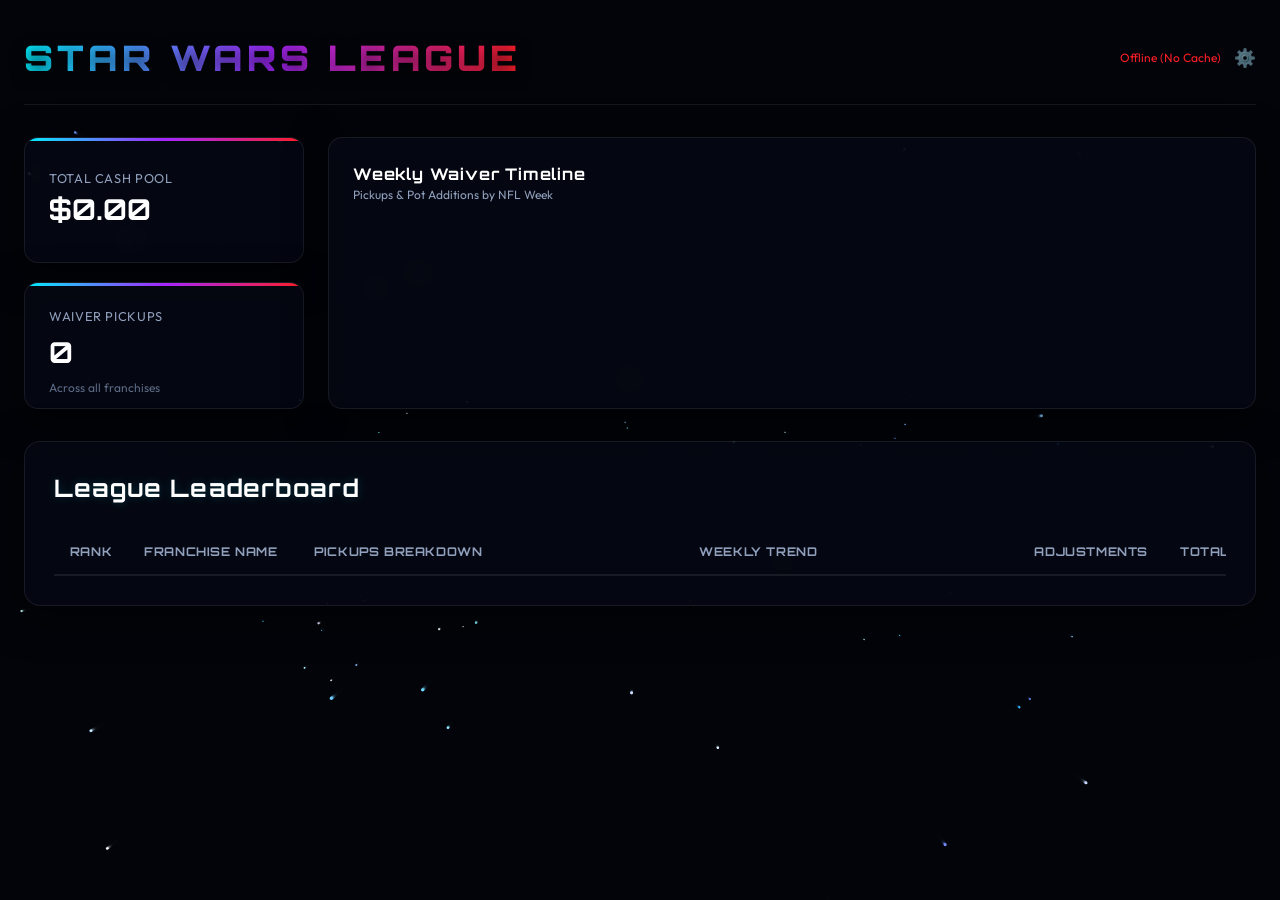
==== docs/index.html @ c92e5472 "Remove yellow logo badge, split filters into stacked small year and large view selectors, format tot" ====
<!DOCTYPE html>
<html lang="en">
<head>
  <meta charset="UTF-8">
  <meta name="viewport" content="width=device-width, initial-scale=1.0">
  <title>Star Wars League - Dues & waiver Dashboard</title>
  <!-- Galactic Fonts -->
  <link rel="preconnect" href="https://fonts.googleapis.com">
  <link rel="preconnect" href="https://fonts.gstatic.com" crossorigin>
  <link href="https://fonts.googleapis.com/css2?family=Outfit:wght@300;400;600;700&family=Orbitron:wght@400;700;900&family=Space+Grotesk:wght@400;700&display=swap" rel="stylesheet">
  <link rel="stylesheet" href="styles.css">
</head>
<body>
  <!-- Twinkling Starfield & Warp Speed Canvas -->
  <canvas id="space-canvas"></canvas>

  <div class="app-container">
    <header class="app-header">
      <div class="logo-area">
        <h1 id="league-title">STAR WARS LEAGUE</h1>
      </div>
      
      <!-- Global Controls Header (obvious at top) -->
      <div class="global-controls-header">
        <div class="year-tabs-row" id="year-selector-container">
          <!-- Years rendered dynamically -->
        </div>
        <div class="view-tabs-row" id="view-selector-container">
          <!-- View modes (Dues / Rollup View) rendered dynamically -->
        </div>
      </div>

      <!-- Minimized settings & sync -->
      <div class="header-right-minimized">
        <span id="sync-time-label">Loading local cache...</span>
        <button id="btn-open-settings" title="Open Settings">⚙️</button>
      </div>
    </header>

    <!-- Top Dashboard: Metrics & Weekly Timeline Chart -->
    <section class="dashboard-top-grid">
      <!-- Left side: Summary numbers -->
      <div class="summary-cards-stack">
        <div class="metric-card" id="metric-pot">
          <div class="metric-info-split">
            <div class="metric-left">
              <span class="metric-label">Total Cash Pool</span>
              <h2 class="metric-value" id="pot-value">$0.00</h2>
            </div>
            <div class="metric-right-payouts" id="payout-pills">
              <!-- Rendered dynamically: champ & runner-up payouts -->
            </div>
          </div>
        </div>
        <div class="metric-card" id="metric-pickups">
          <div class="metric-info">
            <span class="metric-label">Waiver Pickups</span>
            <h2 class="metric-value" id="total-pickups-value">0</h2>
            <span class="metric-sub">Across all franchises</span>
          </div>
        </div>
      </div>

      <!-- Right side: Weekly Timeline Chart -->
      <div class="chart-card">
        <div class="chart-header">
          <h3>Weekly Waiver Timeline</h3>
          <span class="chart-subtitle">Pickups & Pot Additions by NFL Week</span>
        </div>
        <!-- Custom responsive SVG Bar Chart -->
        <div class="svg-chart-container" id="timeline-chart-element">
          <!-- Rendered dynamically via app.js -->
        </div>
      </div>
    </section>

    <!-- Main Panel: Dues Leaderboard -->
    <main class="main-panel">
      <div class="panel-header-row">
        <h2>League Leaderboard</h2>
      </div>

      <!-- Rollup filters row -->
      <div class="rollup-filters-row" id="rollup-filters-container" style="display: none; margin-bottom: 1.25rem; align-items: center; background: rgba(255, 255, 255, 0.02); border: 1px solid var(--border-color); border-radius: 8px; padding: 0.5rem 0.8rem; width: fit-content; flex-wrap: nowrap; overflow-x: auto;">
        <span class="filter-label" style="font-size: 0.85rem; font-weight: 700; color: var(--text-secondary); margin-right: 0.8rem; text-transform: uppercase; letter-spacing: 0.03em; white-space: nowrap;">Filter Rollup:</span>
        <div class="filter-buttons" id="rollup-filter-buttons" style="margin: 0; white-space: nowrap;">
          <!-- Dynamically generated -->
        </div>
        <span class="filter-separator">|</span>
        <div class="rollup-search-box" style="display: flex; align-items: center; gap: 0.5rem; white-space: nowrap;">
          <span style="font-size: 0.85rem; font-weight: 700; color: var(--text-secondary); text-transform: uppercase; letter-spacing: 0.03em;">Search:</span>
          <input type="text" id="rollup-search-input" placeholder="Search rollup..." style="background: rgba(255, 255, 255, 0.05); border: 1px solid var(--border-color); border-radius: 4px; padding: 0.35rem 0.6rem; color: #fff; font-size: 0.85rem; font-family: var(--font-display); width: 180px; outline: none; transition: border-color 0.2s;" />
        </div>
      </div>

      <div class="table-container">
        <table class="dues-table" id="dues-table-element">
          <thead>
            <tr>
              <th>Rank</th>
              <th>Franchise Name</th>
              <th>Pickups Breakdown</th>
               <th style="text-align: center;">Weekly Trend</th>
              <th>Adjustments</th>
              <th>Total Due</th>
            </tr>
          </thead>
          <tbody id="dues-tbody">
            <!-- Rendered dynamically -->
          </tbody>
        </table>
      </div>
    </main>
  </div>

  <!-- Detail Modal for Team Audit -->
  <div class="modal" id="audit-modal">
    <div class="modal-overlay" id="modal-overlay"></div>
    <div class="modal-content modal-large">
      <header class="modal-header">
        <div class="modal-title-wrap">
          <span class="logo-badge" id="modal-championships-badge">🏆 0 Championships</span>
          <h3 id="modal-team-title">Team Name</h3>
          <div class="record-badge-row">
            <span class="record-badge" id="modal-team-record-year">2025 Record: 0-0</span>
            <span class="record-badge" id="modal-team-record-alltime">All-Time: 0-0</span>
          </div>
        </div>
        <button class="close-btn" id="btn-close-modal">&times;</button>
      </header>
      <div class="modal-body">
        <!-- Money breakdown summary -->
        <div class="audit-summary-grid">
          <div class="audit-stat">
            <span class="label">Base Buy-In</span>
            <span class="value" id="audit-buy-in">$0.00</span>
          </div>
          <div class="audit-stat">
            <span class="label">Waiver Cost</span>
            <span class="value" id="audit-waiver-cost">$0.00</span>
          </div>
          <div class="audit-stat">
            <span class="label">Global Shared Dues</span>
            <span class="value" id="audit-shared-cost">$0.00</span>
          </div>
          <div class="audit-stat">
            <span class="label">Custom Adjustments</span>
            <span class="value" id="audit-adj-cost">$0.00</span>
          </div>
          <div class="audit-stat highlight-cyan">
            <span class="label">Total Amount Due</span>
            <span class="value" id="audit-total-due">$0.00</span>
          </div>
        </div>

        <!-- Filter Controls & List Header -->
        <div class="audit-list-header">
          <h4>Transaction Audit Log</h4>
          <div class="filter-controls">
            <span class="filter-label">Filter:</span>
            <div class="filter-buttons" id="audit-filter-buttons">
              <!-- Chunk 1: All-Time Rollup -->
              <button class="filter-chip active" data-filter="all">All</button>
              
              <span class="filter-separator">|</span>
              
              <!-- Chunk 2: Action Groupings -->
              <button class="filter-chip" data-filter="Additions">Additions</button>
              <button class="filter-chip" data-filter="Drops">Drops</button>
              <button class="filter-chip" data-filter="Imports">Imports</button>
              
              <span class="filter-separator">|</span>
              
              <!-- Chunk 3: Individual Specific Transactions -->
              <button class="filter-chip" data-filter="Claims">Claims</button>
              <button class="filter-chip" data-filter="Adds">Adds</button>
              <button class="filter-chip" data-filter="Trades">Trades</button>
            </div>
          </div>
        </div>

        <div class="audit-table-container">
          <table class="audit-table">
            <thead>
              <tr>
                <th>#</th>
                <th>NFL Week</th>
                <th>Timestamp</th>
                <th style="text-align: left; width: 120px;">Action</th>
                <th>Player Details</th>
                <th>Cost</th>
              </tr>
            </thead>
            <tbody id="audit-tbody">
              <!-- Rendered dynamically -->
            </tbody>
          </table>
        </div>
      </div>
    </div>
  </div>

  <!-- Settings Overlay Modal -->
  <div class="modal" id="settings-modal">
    <div class="modal-overlay" id="settings-modal-overlay"></div>
    <div class="modal-content">
      <header class="modal-header">
        <div>
          <h3>League Settings & Adjustments</h3>
          <p class="modal-subtitle">Configure parameters and shared dues</p>
        </div>
        <button class="close-btn" id="btn-close-settings">&times;</button>
      </header>
      <div class="modal-body">
        <div class="settings-sections">
          <!-- Parameters -->
          <div class="settings-group">
            <h4>Fee Parameters</h4>
            <div class="form-row">
              <div class="form-group flex-1">
                <label for="input-buyin">Buy-In Fee ($)</label>
                <input type="number" id="input-buyin" value="25" min="0" step="1">
              </div>
              <div class="form-group flex-1">
                <label for="input-pickup-cost">Cost per Pickup ($)</label>
                <input type="number" id="input-pickup-cost" value="5" min="0" step="0.5">
              </div>
              <div class="form-group flex-1">
                <label for="input-free-pickups">Free Pickups</label>
                <input type="number" id="input-free-pickups" value="2" min="0" step="1">
              </div>
            </div>
            <div class="form-row">
              <div class="form-group flex-1">
                <label for="input-first-split">Winner Payout (%)</label>
                <input type="number" id="input-first-split" value="60" min="0" max="100" step="5">
              </div>
              <div class="form-group flex-1">
                <label for="input-second-split">Runner-up Payout (%)</label>
                <input type="number" id="input-second-split" value="40" min="0" max="100" step="5">
              </div>
            </div>
          </div>

          <!-- Shared Costs -->
          <div class="settings-group">
            <h4>Global Shared Dues (Split Equally)</h4>
            <ul class="dues-list" id="global-dues-list">
              <!-- Rendered dynamically -->
            </ul>
            <div class="add-item-row">
              <input type="text" id="input-global-desc" placeholder="Trophy, Food, etc.">
              <input type="number" id="input-global-amount" placeholder="Amount ($)" min="0" step="1">
              <button class="btn btn-secondary" id="btn-add-global">Add</button>
            </div>
          </div>

          <!-- Adjustments & Historical Records -->
          <div class="settings-group">
            <h4>Team Overrides & Historical Records</h4>
            <div class="form-group">
              <label for="select-adj-team">Select Franchise</label>
              <select id="select-adj-team">
                <!-- Rendered dynamically -->
              </select>
            </div>
            
            <div class="tabs-subnav">
              <button class="sub-tab-btn active" id="sub-tab-adjust">Adjustments</button>
              <button class="sub-tab-btn" id="sub-tab-stats">All-Time Stats</button>
            </div>

            <!-- Tab 1: Financial Adjustments -->
            <div class="sub-tab-content active" id="sub-panel-adjust">
              <div class="add-item-row">
                <input type="text" id="input-adj-desc" placeholder="e.g. Injured Player Credit">
                <input type="number" id="input-adj-amount" placeholder="Amount ($)" step="1">
                <button class="btn btn-secondary" id="btn-add-adj">Apply</button>
              </div>
              <ul class="dues-list list-small" id="team-adjustments-list">
                <!-- Rendered dynamically -->
              </ul>
            </div>

            <!-- Tab 2: Historical Stats -->
            <div class="sub-tab-content" id="sub-panel-stats">
              <div class="form-row">
                <div class="form-group flex-1">
                  <label for="input-stats-champs">Championships</label>
                  <input type="number" id="input-stats-champs" min="0" step="1">
                </div>
                <div class="form-group flex-1">
                  <label for="input-stats-wins">Wins</label>
                  <input type="number" id="input-stats-wins" min="0" step="1">
                </div>
                <div class="form-group flex-1">
                  <label for="input-stats-losses">Losses</label>
                  <input type="number" id="input-stats-losses" min="0" step="1">
                </div>
              </div>
              <div style="text-align: right; margin-top: 0.5rem;">
                <button class="btn btn-secondary" id="btn-save-stats">Save Stats</button>
              </div>
            </div>
          </div>
        </div>

        <div class="admin-actions">
          <button class="btn btn-primary" id="btn-recalculate">Recalculate All</button>
          <button class="btn btn-success" id="btn-export-config">Export config.json</button>
        </div>
      </div>
    </div>
  </div>

  <script src="app.js"></script>
</body>
</html>
---- docs/styles.css ----
/* General Reset & Variable Definitions */
:root {
  --bg-primary: #04060a;
  --bg-secondary: #0a0e1a;
  --bg-tertiary: #10162b;
  --bg-glass: rgba(6, 9, 20, 0.75);
  --bg-glass-hover: rgba(14, 20, 40, 0.85);
  
  --border-color: rgba(255, 255, 255, 0.08);
  --border-color-glow: rgba(0, 240, 255, 0.35);
  
  --text-primary: #f1f4fb;
  --text-secondary: #90a0bd;
  --text-muted: #5b6a85;
  
  /* Galactic/Star Wars Palettes */
  --accent-cyan: #00f0ff;       /* Lightsaber Blue */
  --accent-green: #00ff66;      /* Lightsaber Green */
  --accent-coral: #ff1e27;      /* Lightsaber Red */
  --accent-purple: #a626ff;     /* Lightsaber Purple */
  --accent-yellow: #ffe300;     /* Star Wars Title Yellow */
  
  --font-display: 'Orbitron', sans-serif;
  --font-body: 'Outfit', sans-serif;
  --font-code: 'Space Grotesk', sans-serif;
  
  --shadow-main: 0 10px 40px 0 rgba(0, 0, 0, 0.5);
  --shadow-glow: 0 0 20px rgba(0, 240, 255, 0.25);
  --shadow-glow-yellow: 0 0 20px rgba(255, 227, 0, 0.35);
}

* {
  box-sizing: border-box;
  margin: 0;
  padding: 0;
}

body {
  background-color: var(--bg-primary);
  color: var(--text-primary);
  font-family: var(--font-body);
  overflow-x: hidden;
  min-height: 100vh;
  position: relative;
  line-height: 1.5;
}

/* Background Space Canvas */
#space-canvas {
  position: fixed;
  top: 0;
  left: 0;
  width: 100vw;
  height: 100vh;
  z-index: -5;
  background: radial-gradient(ellipse at bottom, #0d122b 0%, #030509 100%);
}

/* Layout Framework */
.app-container {
  max-width: 1280px;
  margin: 0 auto;
  padding: 2rem 1.5rem;
}

/* Header Section */
.app-header {
  display: flex;
  justify-content: space-between;
  align-items: center;
  margin-bottom: 2rem;
  border-bottom: 1px solid var(--border-color);
  padding-bottom: 1.2rem;
}

.logo-area {
  display: flex;
  flex-direction: row;
  align-items: center;
  gap: 0.8rem;
  white-space: nowrap;
}

.logo-area h1 {
  font-family: var(--font-display);
  font-size: 2.2rem;
  font-weight: 900;
  letter-spacing: 0.12em;
  background: linear-gradient(90deg, var(--accent-cyan) 0%, var(--accent-purple) 50%, var(--accent-coral) 100%);
  -webkit-background-clip: text;
  -webkit-text-fill-color: transparent;
  margin: 0;
  text-shadow: 0 4px 15px rgba(0, 0, 0, 0.6);
}

.logo-badge {
  font-family: var(--font-display);
  font-size: 0.7rem;
  font-weight: 700;
  letter-spacing: 0.15em;
  color: var(--accent-yellow);
  border: 1px solid var(--accent-yellow);
  padding: 0.2rem 0.5rem;
  border-radius: 4px;
  background: rgba(255, 227, 0, 0.05);
  box-shadow: var(--shadow-glow-yellow);
  display: inline-block;
}

.app-header .subtitle {
  color: var(--text-secondary);
  font-size: 0.95rem;
  font-weight: 300;
  letter-spacing: 0.05em;
}

.header-right {
  display: flex;
  align-items: center;
  gap: 1rem;
}

.sync-info {
  display: flex;
  align-items: center;
  gap: 0.5rem;
  background: var(--bg-tertiary);
  padding: 0.5rem 0.8rem;
  border-radius: 6px;
  border: 1px solid var(--border-color);
  font-size: 0.8rem;
  color: var(--text-secondary);
}

.pulse-dot {
  width: 7px;
  height: 7px;
  background-color: var(--accent-emerald);
  border-radius: 50%;
  animation: pulse 1.8s infinite;
}

@keyframes pulse {
  0% { transform: scale(0.95); opacity: 0.5; }
  50% { transform: scale(1.15); opacity: 1; box-shadow: 0 0 8px var(--accent-emerald); }
  100% { transform: scale(0.95); opacity: 0.5; }
}

/* Dashboard Top Grid */
.dashboard-top-grid {
  display: grid;
  grid-template-columns: 280px 1fr;
  gap: 1.5rem;
  margin-bottom: 2rem;
}

.summary-cards-stack {
  display: flex;
  flex-direction: column;
  gap: 1.2rem;
}

/* Glass Cards */
.metric-card, .chart-card, .admin-card {
  position: relative;
  background: var(--bg-glass);
  border: 1px solid var(--border-color);
  border-radius: 14px;
  box-shadow: var(--shadow-main);
  backdrop-filter: blur(12px);
  overflow: hidden;
}

.metric-card {
  padding: 1.5rem;
  flex: 1;
}

.metric-card::before {
  content: '';
  position: absolute;
  top: 0;
  left: 0;
  width: 100%;
  height: 3px;
  background: linear-gradient(90deg, var(--accent-cyan) 0%, var(--accent-purple) 50%, var(--accent-coral) 100%);
}

.metric-info {
  display: flex;
  flex-direction: column;
  gap: 0.3rem;
}

.metric-label {
  font-size: 0.8rem;
  color: var(--text-secondary);
  text-transform: uppercase;
  letter-spacing: 0.05em;
}

.metric-value {
  font-family: var(--font-display);
  font-size: 1.8rem;
  font-weight: 700;
  color: #fff;
}

.metric-sub {
  font-size: 0.75rem;
  color: var(--text-muted);
}

/* Chart Card & SVG Bars */
.chart-card {
  padding: 1.5rem;
  display: flex;
  flex-direction: column;
}

.chart-header h3 {
  font-family: var(--font-display);
  font-size: 1rem;
  color: #fff;
  letter-spacing: 0.05em;
}

.chart-subtitle {
  font-size: 0.75rem;
  color: var(--text-secondary);
  margin-bottom: 1rem;
  display: block;
}

.svg-chart-container {
  flex: 1;
  width: 100%;
  min-height: 140px;
  display: flex;
  align-items: flex-end;
}

/* SVG Chart Elements */
.chart-bar-rect {
  fill: url(#barGradient);
  rx: 3px;
  transition: fill 0.2s ease, filter 0.2s ease;
}

.chart-bar-rect:hover {
  fill: var(--accent-cyan);
  filter: drop-shadow(0 0 6px var(--accent-cyan));
}

.chart-grid-line {
  stroke: rgba(255, 255, 255, 0.04);
  stroke-width: 1;
}

.chart-text {
  font-family: var(--font-body);
  fill: var(--text-secondary);
  font-size: 10px;
}

.chart-text-week {
  font-family: var(--font-code);
  fill: var(--text-muted);
  font-size: 9px;
  text-anchor: middle;
}

/* Tooltip on SVG Chart */
.chart-tooltip {
  background: var(--bg-tertiary);
  border: 1px solid var(--accent-cyan);
  padding: 0.5rem 0.8rem;
  border-radius: 4px;
  font-size: 0.75rem;
  color: #fff;
  pointer-events: none;
  position: absolute;
  z-index: 10;
  display: none;
  box-shadow: var(--shadow-glow);
  white-space: pre-line;
  line-height: 1.4;
}

/* Main Panel Layout (League Dues) */
.main-panel {
  background: var(--bg-glass);
  border: 1px solid var(--border-color);
  border-radius: 16px;
  padding: 1.8rem;
  box-shadow: var(--shadow-main);
  backdrop-filter: blur(12px);
}

.panel-header-row {
  display: flex;
  justify-content: space-between;
  align-items: center;
  margin-bottom: 1.5rem;
}

.panel-header-row h2 {
  font-family: var(--font-display);
  font-size: 1.5rem;
  color: #fff;
  letter-spacing: 0.05em;
  text-shadow: 0 0 10px rgba(0, 240, 255, 0.2);
}

/* Year Tabs Selection */
.year-tabs {
  display: flex;
  gap: 0.6rem;
  align-items: center;
  white-space: nowrap;
  flex-wrap: nowrap !important;
  overflow-x: auto;
  -webkit-overflow-scrolling: touch;
}

.year-tab-btn {
  font-family: var(--font-code);
  font-size: 0.85rem;
  font-weight: 600;
  color: var(--text-secondary);
  background: var(--bg-tertiary);
  border: 1px solid var(--border-color);
  padding: 0.45rem 1rem;
  border-radius: 6px;
  cursor: pointer;
  transition: all 0.2s ease;
}

.year-tab-btn:hover {
  background: rgba(255, 255, 255, 0.05);
  color: #fff;
  border-color: rgba(255, 255, 255, 0.15);
}

.year-tab-btn.active {
  color: var(--bg-primary);
  background: var(--accent-cyan);
  border-color: var(--accent-cyan);
  box-shadow: var(--shadow-glow);
  font-weight: 700;
}

/* Year Dropdown Tab */
.year-dropdown-wrap {
  position: relative;
  display: inline-block;
}

.year-dropdown-menu {
  display: none;
  position: absolute;
  right: 0;
  top: 105%;
  background: var(--bg-tertiary);
  border: 1px solid var(--border-color);
  border-radius: 8px;
  min-width: 140px;
  box-shadow: var(--shadow-main);
  z-index: 20;
  max-height: 200px;
  overflow-y: auto;
}

.year-dropdown-wrap.active .year-dropdown-menu {
  display: block;
}

.year-dropdown-item {
  font-family: var(--font-code);
  font-size: 0.85rem;
  color: var(--text-secondary);
  padding: 0.6rem 1rem;
  width: 100%;
  text-align: left;
  border: none;
  background: transparent;
  cursor: pointer;
  transition: background 0.2s ease, color 0.2s ease;
}

.year-dropdown-item:hover {
  background: rgba(0, 240, 255, 0.1);
  color: #fff;
}

.year-dropdown-item.active {
  color: var(--accent-cyan);
  font-weight: 700;
}

/* Dues Table Compact Styling */
.table-container {
  width: 100%;
  overflow-x: auto;
}

table {
  width: 100%;
  border-collapse: collapse;
  text-align: left;
  font-size: 0.9rem;
}

th {
  font-family: var(--font-display);
  font-weight: 700;
  text-transform: uppercase;
  font-size: 0.75rem;
  color: var(--text-secondary);
  padding: 0.8rem 1rem;
  border-bottom: 2px solid var(--border-color);
  letter-spacing: 0.05em;
}

td {
  padding: 0.65rem 1rem; /* Compact row spacing */
  border-bottom: 1px solid var(--border-color);
  vertical-align: middle;
}

/* Clickable Team Name Link */
.team-name-link {
  font-weight: 600;
  color: #fff;
  cursor: pointer;
  border-bottom: 1px dashed rgba(0, 240, 255, 0.3);
  padding-bottom: 2px;
  transition: all 0.2s ease;
  display: inline-block;
}

.team-name-link:hover {
  color: var(--accent-cyan);
  border-color: var(--accent-cyan);
  text-shadow: 0 0 8px rgba(0, 240, 255, 0.4);
}

.val-bold {
  font-weight: 600;
  color: #fff;
}

.val-due {
  font-family: var(--font-display);
  font-weight: 700;
  font-size: 1rem;
  color: var(--accent-cyan);
}

.val-adjust-neg {
  color: var(--accent-emerald);
}

.val-adjust-pos {
  color: var(--accent-coral);
}

/* Micro Sparkline Graphics */
.sparkline-svg {
  width: 180px;
  height: 28px;
  background: rgba(255, 255, 255, 0.02);
  border-radius: 4px;
  padding: 2px;
  display: block;
  margin: 0 auto;
}

.sparkline-path {
  fill: none;
  stroke: var(--accent-cyan);
  stroke-width: 1.5;
  stroke-linecap: round;
  stroke-linejoin: round;
}

.sparkline-dot {
  fill: var(--accent-purple);
  stroke: #fff;
  stroke-width: 0.5;
}

/* Buttons Controls */
.btn {
  font-family: var(--font-display);
  font-size: 0.8rem;
  font-weight: 700;
  padding: 0.5rem 1rem;
  border-radius: 6px;
  border: none;
  cursor: pointer;
  letter-spacing: 0.05em;
  transition: all 0.2s ease;
  text-transform: uppercase;
}

.btn-primary {
  background: var(--accent-cyan);
  color: var(--bg-primary);
}

.btn-primary:hover {
  background: #00d6e4;
  box-shadow: var(--shadow-glow);
}

.btn-secondary {
  background: var(--bg-tertiary);
  border: 1px solid var(--border-color);
  color: var(--text-primary);
}

.btn-secondary:hover {
  background: rgba(255, 255, 255, 0.05);
  border-color: rgba(255, 255, 255, 0.15);
}

.btn-success {
  background: var(--accent-emerald);
  color: var(--bg-primary);
}

.btn-success:hover {
  background: #00c853;
  box-shadow: 0 0 10px rgba(0, 230, 118, 0.3);
}

.btn-settings-icon {
  font-size: 0.85rem;
  padding: 0.5rem 0.8rem;
}

/* Modals Overlay Base */
.modal {
  position: fixed;
  top: 0;
  left: 0;
  width: 100vw;
  height: 100vh;
  display: none;
  align-items: center;
  justify-content: center;
  z-index: 100;
}

.modal.active {
  display: flex;
}

.modal-overlay {
  position: absolute;
  width: 100%;
  height: 100%;
  background: rgba(2, 3, 5, 0.85);
  backdrop-filter: blur(10px);
}

.modal-content {
  position: relative;
  background: var(--bg-tertiary);
  border: 1px solid var(--border-color);
  border-radius: 16px;
  width: 90%;
  max-width: 600px;
  max-height: 85vh;
  overflow-y: auto;
  box-shadow: 0 25px 50px -12px rgba(0, 0, 0, 0.8);
  z-index: 101;
  animation: modalScaleUp 0.25s cubic-bezier(0.34, 1.56, 0.64, 1);
}

.modal-content.modal-large {
  max-width: 900px;
}

@keyframes modalScaleUp {
  from { transform: scale(0.96); opacity: 0; }
  to { transform: scale(1); opacity: 1; }
}

.modal-header {
  display: flex;
  justify-content: space-between;
  align-items: flex-start;
  padding: 1.5rem 1.8rem;
  border-bottom: 1px solid var(--border-color);
}

.modal-title-wrap h3 {
  font-family: var(--font-display);
  font-size: 1.4rem;
  color: #fff;
  margin-top: 0.4rem;
}

.record-badge-row {
  display: flex;
  gap: 0.5rem;
  margin-top: 0.4rem;
}

.record-badge {
  font-family: var(--font-code);
  font-size: 0.75rem;
  background: rgba(255, 255, 255, 0.05);
  border: 1px solid var(--border-color);
  padding: 0.15rem 0.5rem;
  border-radius: 4px;
  color: var(--text-secondary);
}

.close-btn {
  background: transparent;
  border: none;
  color: var(--text-secondary);
  font-size: 1.8rem;
  cursor: pointer;
  transition: color 0.2s ease;
  line-height: 1;
}

.close-btn:hover {
  color: #fff;
}

.modal-body {
  padding: 1.8rem;
}

/* Modal Internal Audit Stats Grid */
.audit-summary-grid {
  display: grid;
  grid-template-columns: repeat(auto-fit, minmax(130px, 1fr));
  gap: 0.8rem;
  margin-bottom: 1.8rem;
}

.audit-stat {
  background: var(--bg-secondary);
  border: 1px solid var(--border-color);
  border-radius: 8px;
  padding: 0.8rem 1rem;
  display: flex;
  flex-direction: column;
}

.audit-stat .label {
  font-size: 0.75rem;
  color: var(--text-secondary);
  margin-bottom: 0.15rem;
}

.audit-stat .value {
  font-family: var(--font-code);
  font-size: 1.15rem;
  font-weight: 700;
  color: #fff;
}

.audit-stat.highlight-cyan {
  border-color: var(--accent-cyan);
  box-shadow: var(--shadow-glow);
}

.audit-stat.highlight-cyan .value {
  color: var(--accent-cyan);
  font-family: var(--font-display);
}

.audit-list-header {
  display: flex;
  justify-content: space-between;
  align-items: center;
  margin-bottom: 1rem;
}

.audit-list-header h4 {
  font-family: var(--font-display);
  font-size: 1rem;
  color: #fff;
}

/* Audit Filter Chips */
.filter-controls {
  display: flex;
  align-items: center;
  gap: 0.5rem;
}

.filter-label {
  font-size: 0.75rem;
  color: var(--text-secondary);
}

.filter-buttons {
  display: flex;
  gap: 0.3rem;
}

.filter-chip {
  font-size: 0.7rem;
  font-weight: 600;
  color: var(--text-secondary);
  background: var(--bg-secondary);
  border: 1px solid var(--border-color);
  padding: 0.25rem 0.55rem;
  border-radius: 4px;
  cursor: pointer;
  transition: all 0.2s ease;
}

.filter-chip:hover {
  background: rgba(255, 255, 255, 0.05);
  color: #fff;
}

.filter-chip.active {
  background: var(--accent-purple);
  color: #fff;
  border-color: var(--accent-purple);
}

/* Audit Table & Alternating Week Colors */
.audit-table-container {
  max-height: 320px;
  overflow-y: auto;
  border: 1px solid var(--border-color);
  border-radius: 8px;
}

.audit-table th {
  position: sticky;
  top: 0;
  background: var(--bg-secondary);
  z-index: 5;
}

.audit-table td {
  padding: 0.6rem 0.8rem;
  font-size: 0.85rem;
}

/* Alternating week backgrounds */
.week-bg-even {
  background-color: rgba(255, 255, 255, 0.01);
}

.week-bg-odd {
  background-color: rgba(157, 78, 221, 0.03); /* Translucent Windu Purple */
  border-left: 2px solid var(--accent-purple);
}

.audit-charge-free {
  color: var(--accent-emerald);
  font-weight: 600;
}

/* Settings Form Overlay styles */
.settings-sections {
  display: flex;
  flex-direction: column;
  gap: 1.5rem;
}

.settings-group {
  background: var(--bg-secondary);
  border: 1px solid var(--border-color);
  border-radius: 10px;
  padding: 1.2rem;
}

.settings-group h4 {
  font-family: var(--font-display);
  font-size: 0.9rem;
  color: #fff;
  border-bottom: 1px solid var(--border-color);
  padding-bottom: 0.4rem;
  margin-bottom: 1rem;
}

.form-row {
  display: flex;
  gap: 0.8rem;
  margin-bottom: 0.8rem;
}

.flex-1 {
  flex: 1;
}

.form-group {
  margin-bottom: 0.8rem;
}

.form-group label {
  display: block;
  font-size: 0.75rem;
  color: var(--text-secondary);
  margin-bottom: 0.25rem;
}

input[type="number"], input[type="text"], select {
  width: 100%;
  background: var(--bg-tertiary);
  border: 1px solid var(--border-color);
  color: #fff;
  padding: 0.5rem 0.7rem;
  border-radius: 6px;
  font-size: 0.85rem;
  outline: none;
}

input:focus, select:focus {
  border-color: var(--accent-cyan);
}

.add-item-row {
  display: flex;
  gap: 0.5rem;
  margin-top: 0.8rem;
}

.add-item-row input[type="text"] {
  flex: 2;
}

.add-item-row input[type="number"] {
  flex: 1;
}

/* Sub-navigation inside Settings modal */
.tabs-subnav {
  display: flex;
  gap: 0.4rem;
  border-bottom: 1px solid var(--border-color);
  padding-bottom: 0.5rem;
  margin-top: 0.8rem;
  margin-bottom: 0.8rem;
}

.sub-tab-btn {
  font-family: var(--font-display);
  font-size: 0.75rem;
  background: transparent;
  border: none;
  color: var(--text-secondary);
  cursor: pointer;
  padding: 0.3rem 0.6rem;
  border-radius: 4px;
  transition: all 0.2s ease;
}

.sub-tab-btn:hover {
  color: #fff;
}

.sub-tab-btn.active {
  background: rgba(255, 255, 255, 0.08);
  color: #fff;
}

.sub-tab-content {
  display: none;
}

.sub-tab-content.active {
  display: block;
}

.dues-list {
  list-style: none;
  display: flex;
  flex-direction: column;
  gap: 0.4rem;
  max-height: 120px;
  overflow-y: auto;
}

.dues-list li {
  display: flex;
  justify-content: space-between;
  align-items: center;
  background: var(--bg-tertiary);
  padding: 0.4rem 0.6rem;
  border-radius: 4px;
  font-size: 0.8rem;
}

.dues-list li .delete-item {
  background: transparent;
  color: var(--accent-coral);
  border: none;
  cursor: pointer;
  font-size: 1rem;
}

.admin-actions {
  display: flex;
  justify-content: flex-end;
  gap: 0.8rem;
  border-top: 1px solid var(--border-color);
  padding-top: 1.2rem;
  margin-top: 1rem;
}

/* Custom Scrollbars */
::-webkit-scrollbar {
  width: 6px;
  height: 6px;
}

::-webkit-scrollbar-track {
  background: var(--bg-secondary);
}

::-webkit-scrollbar-thumb {
  background: var(--border-color);
  border-radius: 3px;
}

::-webkit-scrollbar-thumb:hover {
  background: var(--text-muted);
}

/* Audit Modal scroll adjustment */
.audit-table-container::-webkit-scrollbar-thumb {
  background: rgba(255, 255, 255, 0.15);
}

/* Responsive adjust */
@media (max-width: 900px) {
  .dashboard-top-grid {
    grid-template-columns: 1fr;
  }
  .summary-cards-stack {
    flex-direction: row;
    gap: 1rem;
  }
  .metric-card {
    flex: 1;
  }
}

@media (max-width: 768px) {
  .app-header {
    flex-direction: column;
    align-items: center;
    text-align: center;
    gap: 1.2rem;
    padding-bottom: 1.5rem;
    position: relative;
  }
  .logo-area {
    flex-direction: column;
    align-items: center;
    gap: 0.4rem;
  }
  .logo-area h1 {
    font-size: 1.8rem;
  }
  .logo-badge {
    align-self: center;
  }
  .global-controls-header {
    width: 100%;
    align-items: center;
    gap: 0.5rem;
  }
  .year-tabs-row {
    flex-wrap: nowrap !important;
    overflow-x: auto;
    width: 100%;
    justify-content: center;
    padding-bottom: 0.15rem;
  }
  .view-tabs-row {
    flex-wrap: nowrap !important;
    overflow-x: auto;
    width: 100%;
    justify-content: center;
    padding-bottom: 0.15rem;
  }
  .header-right-minimized {
    justify-content: center;
    width: 100%;
    margin-top: 0.2rem;
  }
  .summary-cards-stack {
    flex-direction: column;
  }
  .admin-actions {
    flex-direction: column;
  }
  .admin-actions button {
    width: 100%;
  }
}



/* Division Header Rows - Lightsaber Themed Glows */
.division-header-row {
  background: rgba(255, 255, 255, 0.02);
  border-bottom: 2px solid var(--border-color);
}

.division-header-row td {
  padding: 0.8rem 1rem !important;
}

.division-title {
  font-family: var(--font-display);
  font-size: 0.85rem;
  font-weight: 700;
  text-transform: uppercase;
  letter-spacing: 0.1em;
}

/* Skywalker / Jedi division - Cyan lightsaber glow */
.div-jedi {
  border-left: 5px solid var(--accent-cyan);
  background: linear-gradient(90deg, rgba(0, 240, 255, 0.12) 0%, transparent 100%) !important;
}
.div-jedi .division-title {
  color: var(--accent-cyan);
  text-shadow: 0 0 10px rgba(0, 240, 255, 0.6);
}

/* Sith division - Red lightsaber glow */
.div-sith {
  border-left: 5px solid var(--accent-coral);
  background: linear-gradient(90deg, rgba(255, 30, 39, 0.12) 0%, transparent 100%) !important;
}
.div-sith .division-title {
  color: var(--accent-coral);
  text-shadow: 0 0 10px rgba(255, 30, 39, 0.6);
}

/* First Order division - Purple lightsaber glow */
.div-firstorder {
  border-left: 5px solid var(--accent-purple);
  background: linear-gradient(90deg, rgba(166, 38, 255, 0.12) 0%, transparent 100%) !important;
}
.div-firstorder .division-title {
  color: var(--accent-purple);
  text-shadow: 0 0 10px rgba(166, 38, 255, 0.6);
}

.div-generic {
  border-left: 5px solid var(--text-secondary);
}
.div-generic .division-title {
  color: var(--text-secondary);
}

/* Split metric layout */
.metric-info-split {
  display: flex;
  justify-content: space-between;
  align-items: center;
  gap: 0.5rem;
  height: 100%;
}

.metric-left {
  display: flex;
  flex-direction: column;
}

.metric-right-payouts {
  display: flex;
  flex-direction: column;
  gap: 0.35rem;
  align-items: flex-end;
  font-size: 0.8rem;
  font-family: var(--font-code);
}

.payout-row {
  font-size: 0.75rem;
  font-family: var(--font-code);
  font-weight: 600;
  margin: 2px 0;
  white-space: nowrap;
}

.champ-text {
  color: var(--accent-cyan);
  text-shadow: 0 0 5px rgba(0, 240, 255, 0.2);
}

.runner-text {
  color: var(--accent-purple);
  text-shadow: 0 0 8px rgba(166, 38, 255, 0.25);
}

/* Alternating grouped week backgrounds */
.week-bg-color-a {
  background-color: rgba(0, 240, 255, 0.015) !important;
  border-left: 4px solid var(--accent-cyan);
}
.week-bg-color-a td {
  border-bottom: 1px solid rgba(0, 240, 255, 0.08);
}

.week-bg-color-b {
  background-color: rgba(166, 38, 255, 0.015) !important;
  border-left: 4px solid var(--accent-purple);
}
.week-bg-color-b td {
  border-bottom: 1px solid rgba(166, 38, 255, 0.08);
}

/* Filter separators */
.filter-separator {
  color: var(--text-muted);
  font-family: var(--font-code);
  font-size: 0.8rem;
  margin: 0 0.5rem;
  user-select: none;
}

/* Payout row texts inside summary card */
.payout-row {
  font-size: 0.78rem;
  font-family: var(--font-code);
  font-weight: 600;
  margin: 4px 0;
  white-space: nowrap;
}
.champ-text {
  color: var(--accent-cyan);
  text-shadow: 0 0 8px rgba(0, 240, 255, 0.25);
}

/* Lightsaber Action Icon styling */
.lightsaber-icon-wrapper {
  display: inline-flex;
  align-items: center;
  justify-content: center;
  background: rgba(255, 255, 255, 0.03);
  border: 1px solid rgba(255, 255, 255, 0.06);
  padding: 4px;
  border-radius: 4px;
}

/* Minimized Header Controls */
.header-right-minimized {
  display: flex;
  align-items: center;
  gap: 0.8rem;
  font-size: 0.75rem;
  color: var(--text-muted);
}

.header-right-minimized button {
  background: transparent;
  border: none;
  color: var(--text-muted);
  cursor: pointer;
  font-size: 1.1rem;
  opacity: 0.6;
  transition: opacity 0.2s, transform 0.2s;
  padding: 0;
  margin: 0;
}

.header-right-minimized button:hover {
  opacity: 1;
  color: #fff;
  transform: rotate(45deg);
}

/* Mobile Table Scrolling Safeguards */
.dues-table th, .dues-table td,
.audit-table th, .audit-table td {
  white-space: nowrap;
}

.dues-table th:nth-child(2), .dues-table td:nth-child(2) {
  min-width: 170px; /* Franchise name link columns */
}

.dues-table th:nth-child(3), .dues-table td:nth-child(3) {
  min-width: 140px; /* Pickups Breakdown */
}

.dues-table th:nth-child(4), .dues-table td:nth-child(4) {
  min-width: 520px; /* Weekly Trend Chart - Twice as wide to show all weeks */
  width: 520px;
}

.dues-table th:nth-child(5), .dues-table td:nth-child(5) {
  min-width: 110px; /* Adjustments */
}

.dues-table th:nth-child(6), .dues-table td:nth-child(6) {
  min-width: 100px; /* Total Due */
}

/* Two-row Header Filters styling */
.global-controls-header {
  display: flex;
  flex-direction: column;
  align-items: center;
  gap: 0.5rem;
}

.year-tabs-row {
  display: flex;
  align-items: center;
  gap: 0.4rem;
  white-space: nowrap;
  flex-wrap: nowrap !important;
}

.view-tabs-row {
  display: flex;
  align-items: center;
  gap: 0.6rem;
  white-space: nowrap;
  flex-wrap: nowrap !important;
  margin-top: 0.1rem;
}

/* Small Year Tabs sizing */
.year-tabs-row .year-tab-btn {
  font-size: 0.72rem;
  padding: 0.25rem 0.65rem;
  border-radius: 4px;
}

.year-tabs-row .year-dropdown-wrap .year-tab-btn {
  font-size: 0.72rem;
  padding: 0.25rem 0.65rem;
  border-radius: 4px;
}

.year-tabs-row .year-dropdown-item {
  font-size: 0.72rem;
  padding: 0.25rem 0.65rem;
}

/* Large View Tabs sizing */
.view-tabs-row .year-tab-btn {
  font-size: 0.95rem;
  padding: 0.5rem 1.25rem;
  border-radius: 6px;
  font-weight: 700;
}

.sparkline-svg {
  width: 520px !important;
  min-width: 520px !important;
}
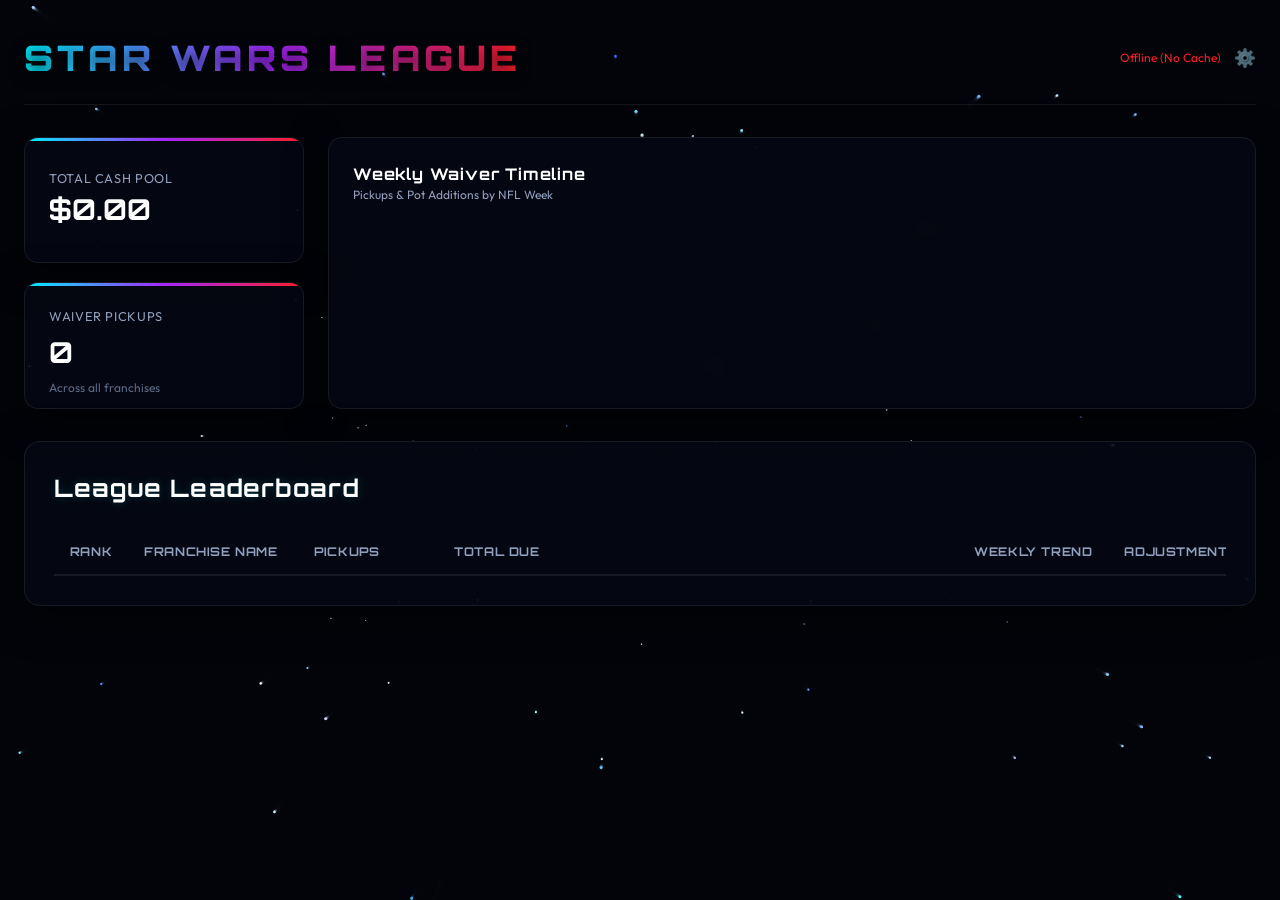
==== commit f6e57797: "Rearrange dues table columns, left align headers and cells, apply fluid percentages widths to preven" ====
--- a/docs/index.html
+++ b/docs/index.html
@@ -99,10 +99,10 @@
             <tr>
               <th>Rank</th>
               <th>Franchise Name</th>
-              <th>Pickups Breakdown</th>
-               <th style="text-align: center;">Weekly Trend</th>
+              <th>Pickups</th>
+              <th>Total Due</th>
+              <th>Weekly Trend</th>
               <th>Adjustments</th>
-              <th>Total Due</th>
             </tr>
           </thead>
           <tbody id="dues-tbody">
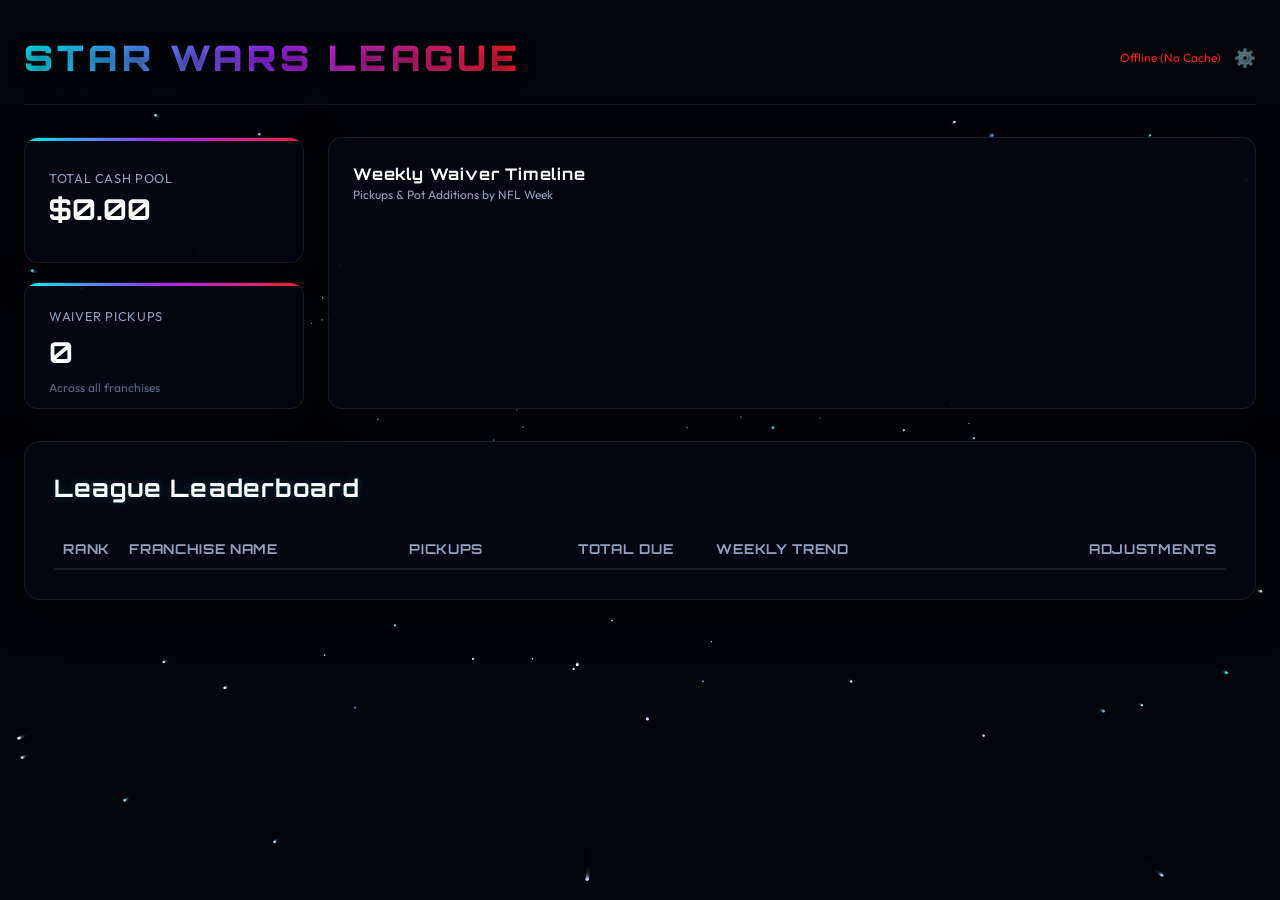
==== commit dfb3397f: "Enhance search input filter matching to support week numbers, week names, and multi-format calendar " ====
--- a/docs/index.html
+++ b/docs/index.html
@@ -4,6 +4,7 @@
   <meta charset="UTF-8">
   <meta name="viewport" content="width=device-width, initial-scale=1.0">
   <title>Star Wars League - Dues & waiver Dashboard</title>
+  <link rel="icon" type="image/x-icon" href="https://encrypted-tbn0.gstatic.com/images?q=tbn:ANd9GcQsXueVkLOqLtBuizRSZdgRgbJCkNhbSIdum8kVc6YzvQ&amp;s=10">
   <!-- Galactic Fonts -->
   <link rel="preconnect" href="https://fonts.googleapis.com">
   <link rel="preconnect" href="https://fonts.gstatic.com" crossorigin>
--- a/docs/styles.css
+++ b/docs/styles.css
@@ -467,13 +467,13 @@
 
 /* Micro Sparkline Graphics */
 .sparkline-svg {
-  width: 180px;
-  height: 28px;
+  width: 100%;
+  max-width: 520px;
+  height: 40px;
   background: rgba(255, 255, 255, 0.02);
   border-radius: 4px;
-  padding: 2px;
+  padding: 2px 0;
   display: block;
-  margin: 0 auto;
 }
 
 .sparkline-path {
@@ -1184,28 +1184,43 @@
 /* Mobile Table Scrolling Safeguards */
 .dues-table th, .dues-table td,
 .audit-table th, .audit-table td {
+  padding: 0.55rem 0.6rem;
+  font-size: 0.85rem;
+}
+
+.dues-table th:nth-child(1), .dues-table td:nth-child(1) {
+  width: 5%;
+  min-width: 40px;
   white-space: nowrap;
 }
 
 .dues-table th:nth-child(2), .dues-table td:nth-child(2) {
-  min-width: 170px; /* Franchise name link columns */
+  width: 25%;
+  min-width: 140px;
+  white-space: normal; /* wrap long franchise name */
 }
 
 .dues-table th:nth-child(3), .dues-table td:nth-child(3) {
-  min-width: 140px; /* Pickups Breakdown */
+  width: 15%;
+  min-width: 90px;
+  white-space: nowrap;
 }
 
 .dues-table th:nth-child(4), .dues-table td:nth-child(4) {
-  min-width: 520px; /* Weekly Trend Chart - Twice as wide to show all weeks */
-  width: 520px;
+  width: 12%;
+  min-width: 80px;
+  white-space: nowrap;
 }
 
 .dues-table th:nth-child(5), .dues-table td:nth-child(5) {
-  min-width: 110px; /* Adjustments */
+  width: 33%;
+  min-width: 220px; /* scalable sparkline! */
 }
 
 .dues-table th:nth-child(6), .dues-table td:nth-child(6) {
-  min-width: 100px; /* Total Due */
+  width: 10%;
+  min-width: 80px;
+  white-space: nowrap;
 }
 
 /* Two-row Header Filters styling */
@@ -1259,7 +1274,4 @@
   font-weight: 700;
 }
 
-.sparkline-svg {
-  width: 520px !important;
-  min-width: 520px !important;
-}
+
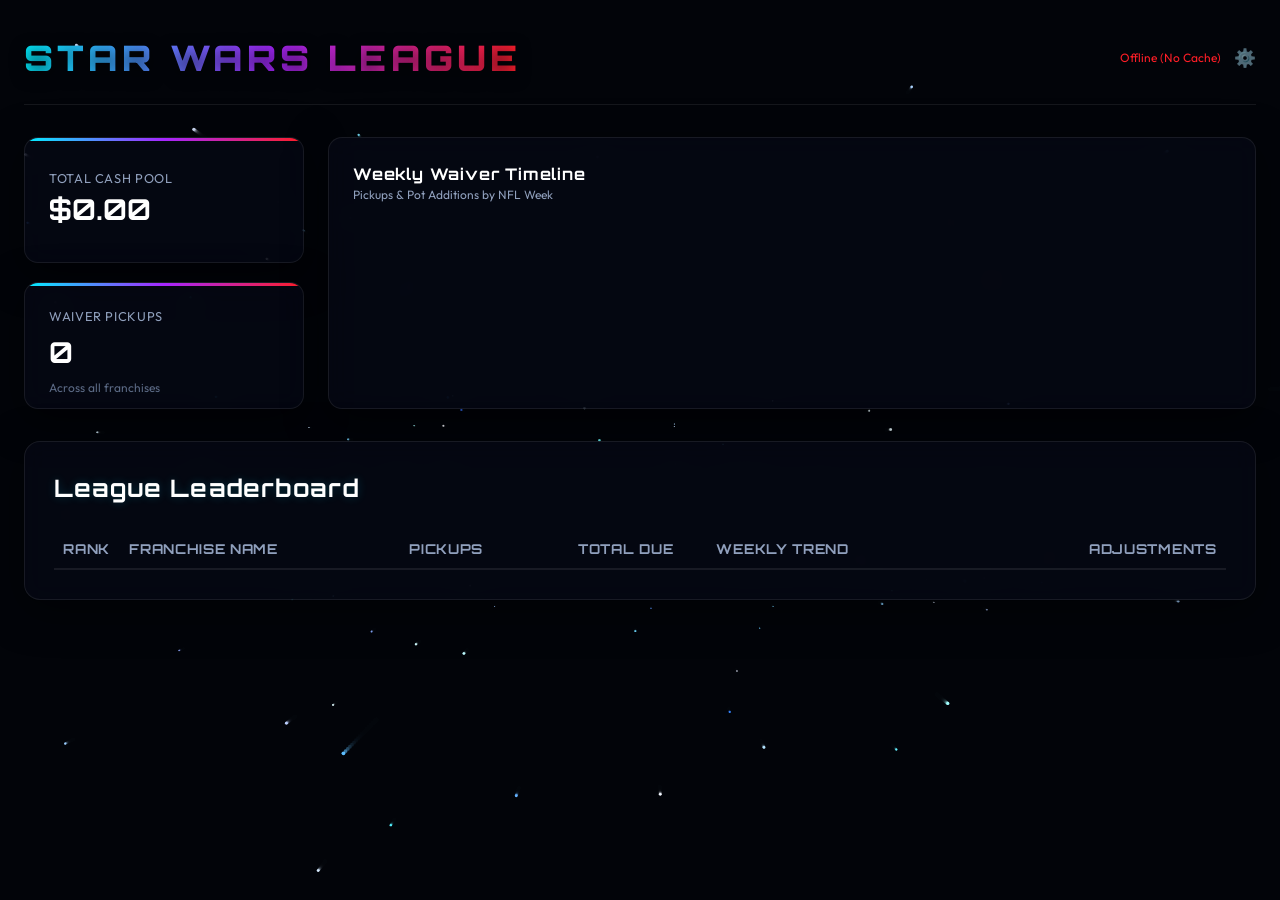
==== commit de414ae5: "Implement dynamic ClickyDraft boards configuration mapping, add URL input field in settings, and ren" ====
--- a/docs/index.html
+++ b/docs/index.html
@@ -241,6 +241,12 @@
                 <input type="number" id="input-second-split" value="40" min="0" max="100" step="5">
               </div>
             </div>
+            <div class="form-row">
+              <div class="form-group flex-1">
+                <label id="label-draft-board-season" for="input-draft-board-url">ClickyDraft Board URL</label>
+                <input type="text" id="input-draft-board-url" placeholder="https://clickydraft.com/draftapp/board/..." style="width: 100%; box-sizing: border-box; background: rgba(255,255,255,0.05); border: 1px solid var(--border-color); border-radius: 4px; padding: 0.45rem 0.6rem; color: #fff; font-size: 0.85rem; outline: none; font-family: var(--font-display);">
+              </div>
+            </div>
           </div>
 
           <!-- Shared Costs -->
--- a/docs/styles.css
+++ b/docs/styles.css
@@ -1274,4 +1274,25 @@
   font-weight: 700;
 }
 
-
+/* ClickyDraft Board link button */
+.draft-board-link-btn {
+  text-decoration: none;
+  background: linear-gradient(135deg, rgba(166, 38, 255, 0.2) 0%, rgba(166, 38, 255, 0.05) 100%) !important;
+  border: 1px solid rgba(166, 38, 255, 0.5) !important;
+  color: #d896ff !important;
+  box-shadow: 0 0 10px rgba(166, 38, 255, 0.2);
+  transition: all 0.2s ease-in-out;
+  display: inline-flex;
+  align-items: center;
+  gap: 0.35rem;
+}
+
+.draft-board-link-btn:hover {
+  background: linear-gradient(135deg, rgba(166, 38, 255, 0.4) 0%, rgba(166, 38, 255, 0.15) 100%) !important;
+  border-color: #a626ff !important;
+  box-shadow: 0 0 15px rgba(166, 38, 255, 0.5);
+  color: #fff !important;
+  transform: translateY(-1px);
+}
+
+
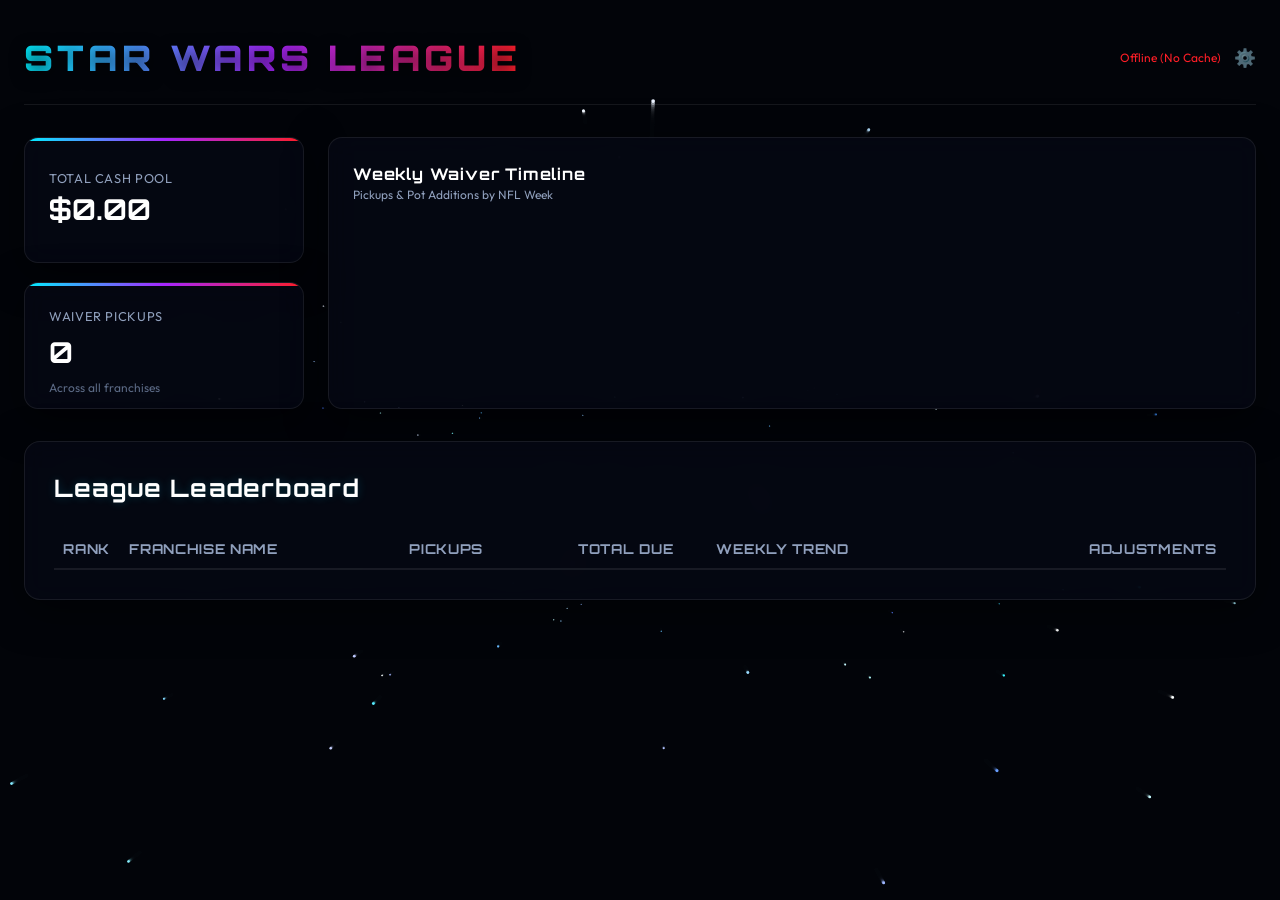
==== commit 092c444f: "Fix older seasons dropdown menu item wrapping to enable vertical stacking, and add local page source" ====
--- a/docs/index.html
+++ b/docs/index.html
@@ -244,7 +244,10 @@
             <div class="form-row">
               <div class="form-group flex-1">
                 <label id="label-draft-board-season" for="input-draft-board-url">ClickyDraft Board URL</label>
-                <input type="text" id="input-draft-board-url" placeholder="https://clickydraft.com/draftapp/board/..." style="width: 100%; box-sizing: border-box; background: rgba(255,255,255,0.05); border: 1px solid var(--border-color); border-radius: 4px; padding: 0.45rem 0.6rem; color: #fff; font-size: 0.85rem; outline: none; font-family: var(--font-display);">
+                <div style="display: flex; gap: 0.5rem; width: 100%;">
+                  <input type="text" id="input-draft-board-url" placeholder="https://clickydraft.com/draftapp/board/..." style="flex: 1; box-sizing: border-box; background: rgba(255,255,255,0.05); border: 1px solid var(--border-color); border-radius: 4px; padding: 0.45rem 0.6rem; color: #fff; font-size: 0.85rem; outline: none; font-family: var(--font-display);">
+                  <button class="btn btn-secondary" id="btn-open-clicky-importer" style="font-size: 0.8rem; padding: 0.45rem 0.8rem; white-space: nowrap;">Import All Boards</button>
+                </div>
               </div>
             </div>
           </div>
@@ -320,6 +323,34 @@
     </div>
   </div>
 
+  <!-- ClickyDraft Importer Modal -->
+  <div class="modal" id="clicky-importer-modal" style="z-index: 1100;">
+    <div class="modal-overlay" id="clicky-importer-overlay"></div>
+    <div class="modal-content" style="max-width: 500px;">
+      <header class="modal-header">
+        <div>
+          <h3>Import ClickyDraft Boards</h3>
+          <p class="modal-subtitle">Auto-discover your league's historical boards</p>
+        </div>
+        <button class="close-btn" id="btn-close-clicky-importer">&times;</button>
+      </header>
+      <div class="modal-body" style="display: flex; flex-direction: column; gap: 1rem;">
+        <ol style="margin: 0; padding-left: 1.25rem; font-size: 0.85rem; line-height: 1.45; color: var(--text-secondary);">
+          <li>Open <a href="https://clickydraft.com/draftapp/dashboard/leagues?lg=NFL" target="_blank" style="color: var(--accent-cyan); text-decoration: underline;">ClickyDraft Leagues Dashboard</a>.</li>
+          <li>Right-click anywhere on the page and select <strong>"View Page Source"</strong> (or press <code>Cmd+Option+U</code> / <code>Ctrl+U</code>).</li>
+          <li>Select all text (<code>Cmd+A</code> / <code>Ctrl+A</code>) and copy it.</li>
+          <li>Paste the raw HTML source code in the box below:</li>
+        </ol>
+        <textarea id="clicky-html-input" placeholder="Paste raw page source here..." style="width: 100%; height: 150px; background: rgba(0,0,0,0.2); border: 1px solid var(--border-color); border-radius: 6px; padding: 0.5rem; color: #fff; font-family: monospace; font-size: 0.75rem; outline: none; resize: vertical; box-sizing: border-box;"></textarea>
+        <div style="display: flex; justify-content: flex-end; gap: 0.5rem;">
+          <button class="btn btn-secondary" id="btn-cancel-clicky-import" style="padding: 0.5rem 1rem;">Cancel</button>
+          <button class="btn btn-primary" id="btn-run-clicky-import" style="padding: 0.5rem 1rem;">Scan & Import</button>
+        </div>
+        <div id="clicky-import-status" style="font-size: 0.85rem; padding: 0.5rem; border-radius: 4px; display: none;"></div>
+      </div>
+    </div>
+  </div>
+
   <script src="app.js"></script>
 </body>
 </html>
--- a/docs/styles.css
+++ b/docs/styles.css
@@ -369,6 +369,7 @@
   z-index: 20;
   max-height: 200px;
   overflow-y: auto;
+  white-space: normal; /* override inherited nowrap */
 }
 
 .year-dropdown-wrap.active .year-dropdown-menu {
@@ -376,6 +377,7 @@
 }
 
 .year-dropdown-item {
+  display: block;
   font-family: var(--font-code);
   font-size: 0.85rem;
   color: var(--text-secondary);
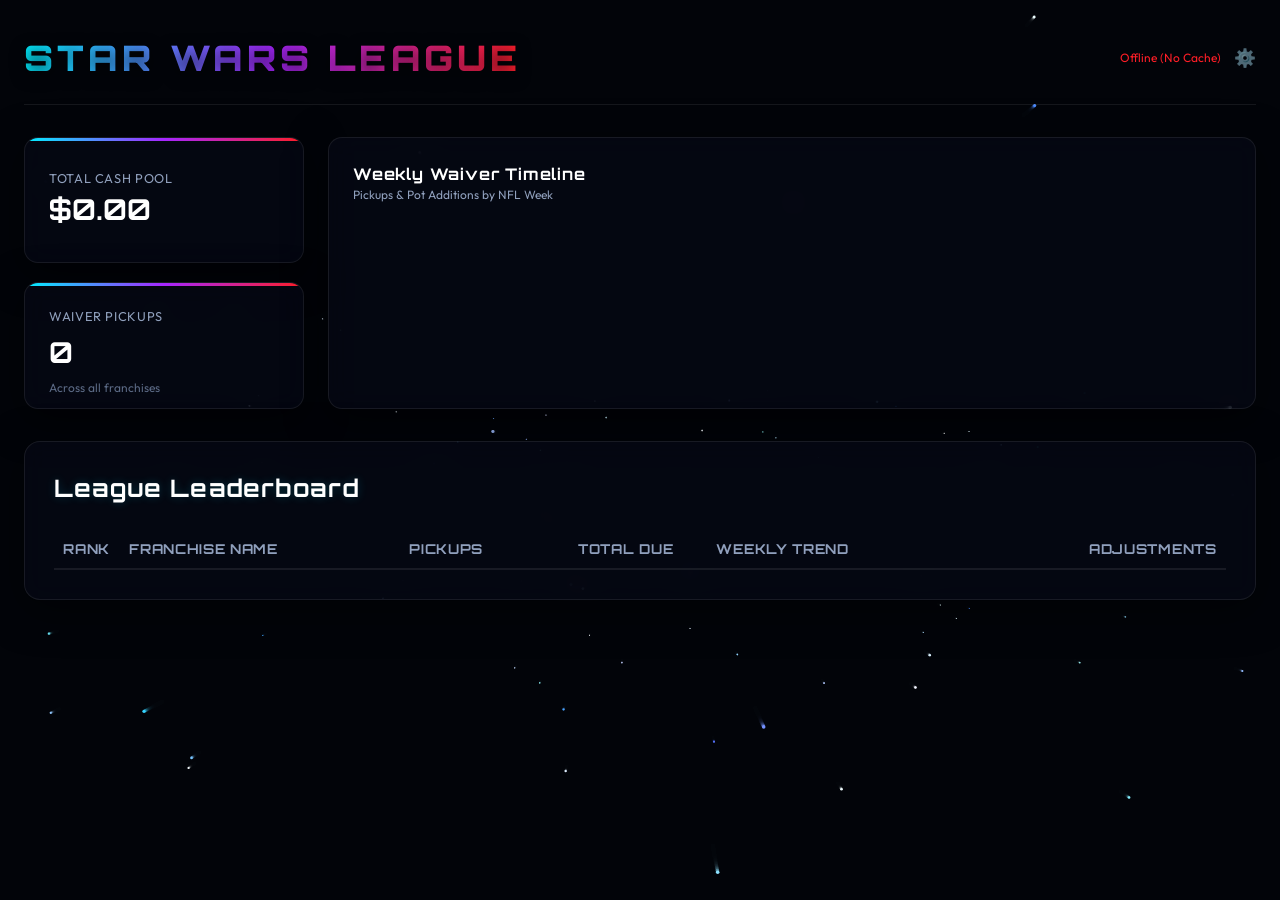
==== commit d1de1cce: "Migrate ClickyDraft mappings into separate draftboards.json file, add export button, and refactor lo" ====
--- a/docs/index.html
+++ b/docs/index.html
@@ -318,6 +318,7 @@
         <div class="admin-actions">
           <button class="btn btn-primary" id="btn-recalculate">Recalculate All</button>
           <button class="btn btn-success" id="btn-export-config">Export config.json</button>
+          <button class="btn btn-info" id="btn-export-draftboards" style="background: var(--accent-purple); border-color: rgba(166, 38, 255, 0.5); color: #fff;">Export draftboards.json</button>
         </div>
       </div>
     </div>
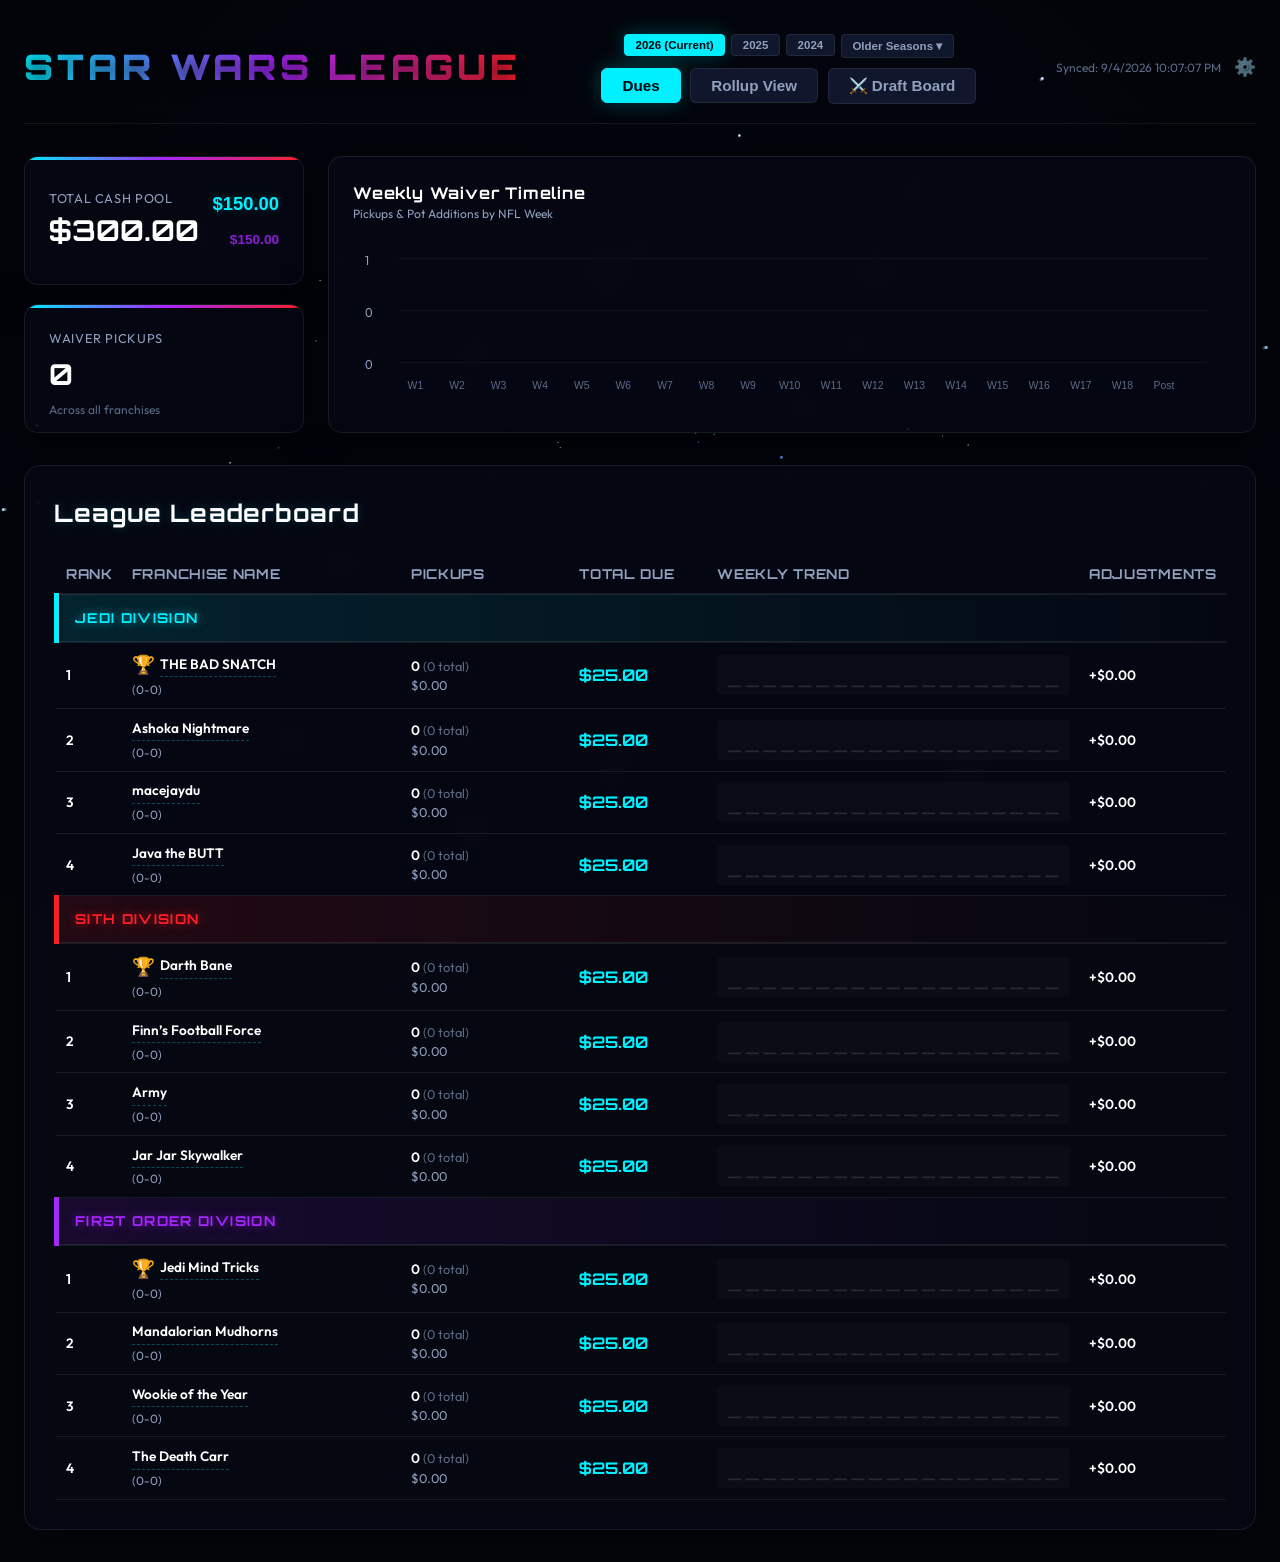
==== commit 198470ad: "Add cache buster query string to app.js and styles.css script tags to bypass CDN browser caching" ====
--- a/docs/index.html
+++ b/docs/index.html
@@ -9,7 +9,7 @@
   <link rel="preconnect" href="https://fonts.googleapis.com">
   <link rel="preconnect" href="https://fonts.gstatic.com" crossorigin>
   <link href="https://fonts.googleapis.com/css2?family=Outfit:wght@300;400;600;700&family=Orbitron:wght@400;700;900&family=Space+Grotesk:wght@400;700&display=swap" rel="stylesheet">
-  <link rel="stylesheet" href="styles.css">
+  <link rel="stylesheet" href="styles.css?v=20260904_2">
 </head>
 <body>
   <!-- Twinkling Starfield & Warp Speed Canvas -->
@@ -352,6 +352,6 @@
     </div>
   </div>
 
-  <script src="app.js"></script>
+  <script src="app.js?v=20260904_2"></script>
 </body>
 </html>
--- a/docs/styles.css
+++ b/docs/styles.css
@@ -1278,23 +1278,9 @@
 
 /* ClickyDraft Board link button */
 .draft-board-link-btn {
-  text-decoration: none;
-  background: linear-gradient(135deg, rgba(166, 38, 255, 0.2) 0%, rgba(166, 38, 255, 0.05) 100%) !important;
-  border: 1px solid rgba(166, 38, 255, 0.5) !important;
-  color: #d896ff !important;
-  box-shadow: 0 0 10px rgba(166, 38, 255, 0.2);
-  transition: all 0.2s ease-in-out;
   display: inline-flex;
   align-items: center;
   gap: 0.35rem;
 }
 
-.draft-board-link-btn:hover {
-  background: linear-gradient(135deg, rgba(166, 38, 255, 0.4) 0%, rgba(166, 38, 255, 0.15) 100%) !important;
-  border-color: #a626ff !important;
-  box-shadow: 0 0 15px rgba(166, 38, 255, 0.5);
-  color: #fff !important;
-  transform: translateY(-1px);
-}
-
-
+
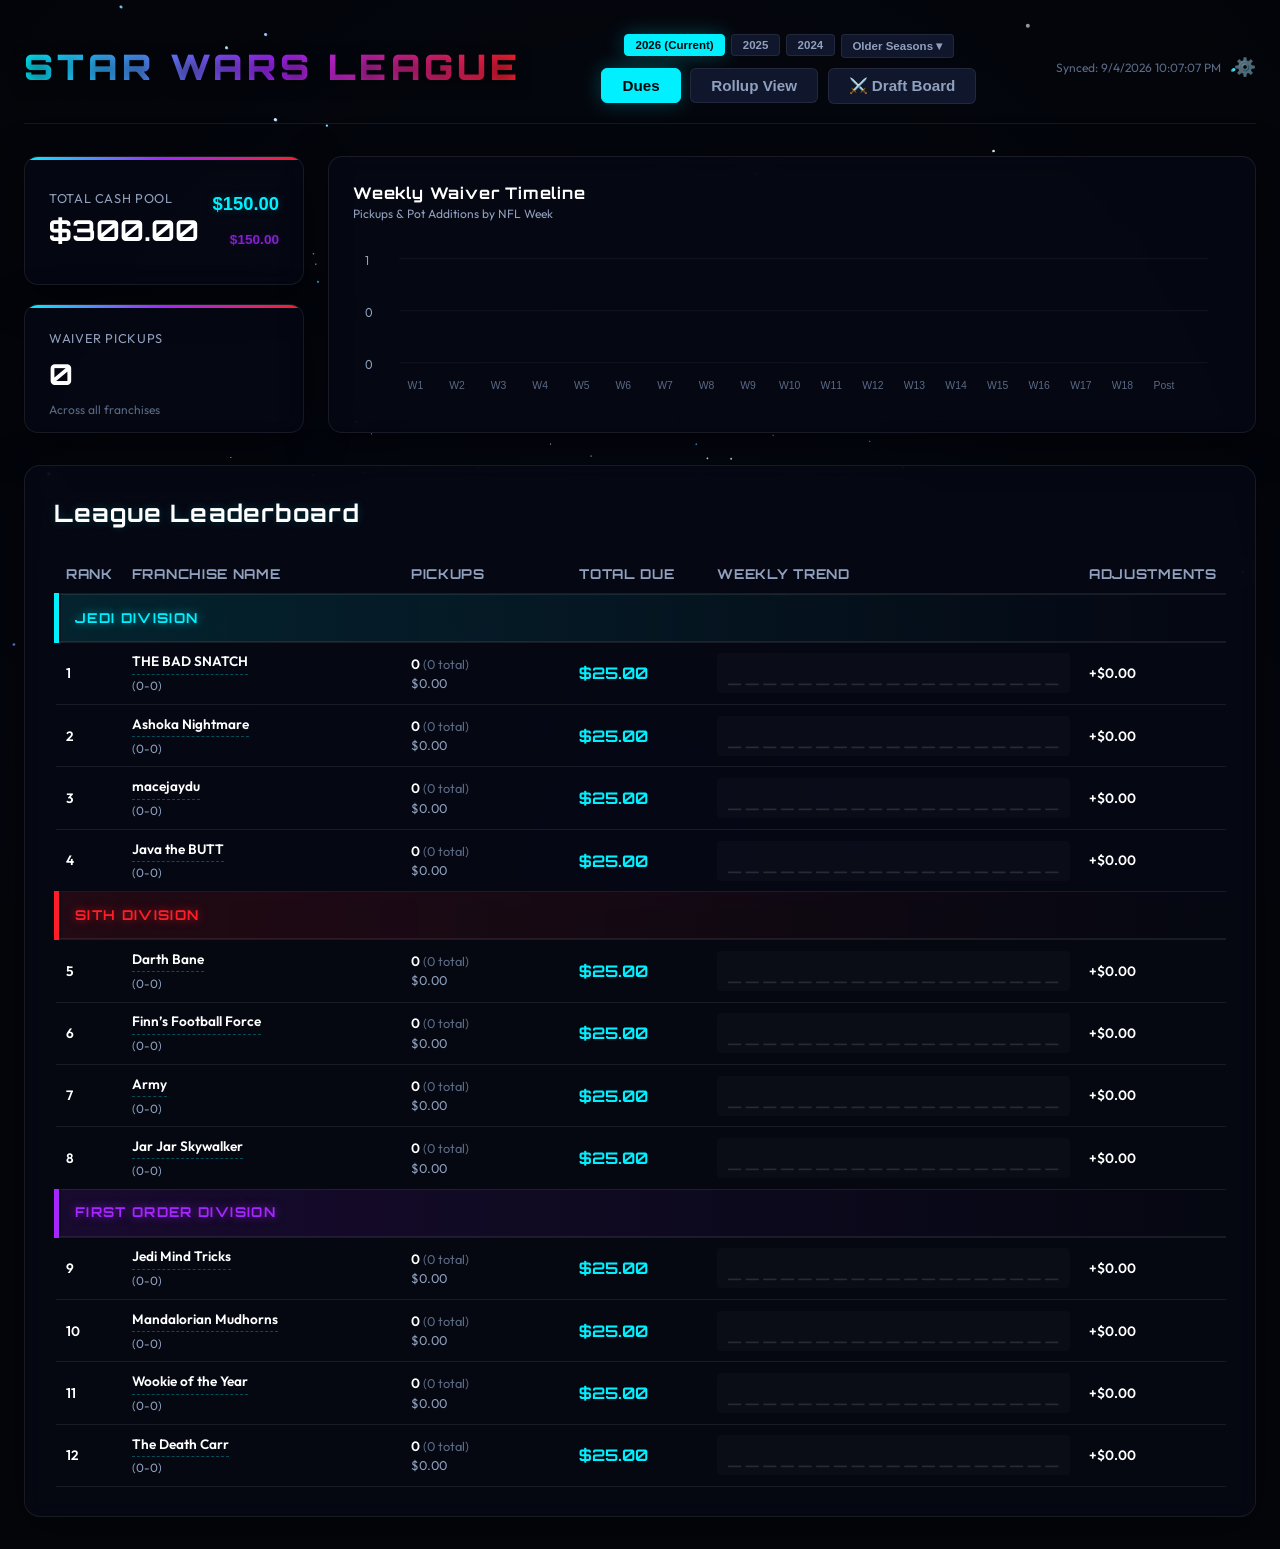
==== commit d418160c: "Update pre-season ranking to count 1-12 sequentially across divisions and hide trophy/peach icons un" ====
--- a/docs/index.html
+++ b/docs/index.html
@@ -9,7 +9,7 @@
   <link rel="preconnect" href="https://fonts.googleapis.com">
   <link rel="preconnect" href="https://fonts.gstatic.com" crossorigin>
   <link href="https://fonts.googleapis.com/css2?family=Outfit:wght@300;400;600;700&family=Orbitron:wght@400;700;900&family=Space+Grotesk:wght@400;700&display=swap" rel="stylesheet">
-  <link rel="stylesheet" href="styles.css?v=20260904_2">
+  <link rel="stylesheet" href="styles.css?v=20260904_3">
 </head>
 <body>
   <!-- Twinkling Starfield & Warp Speed Canvas -->
@@ -352,6 +352,6 @@
     </div>
   </div>
 
-  <script src="app.js?v=20260904_2"></script>
+  <script src="app.js?v=20260904_3"></script>
 </body>
 </html>
